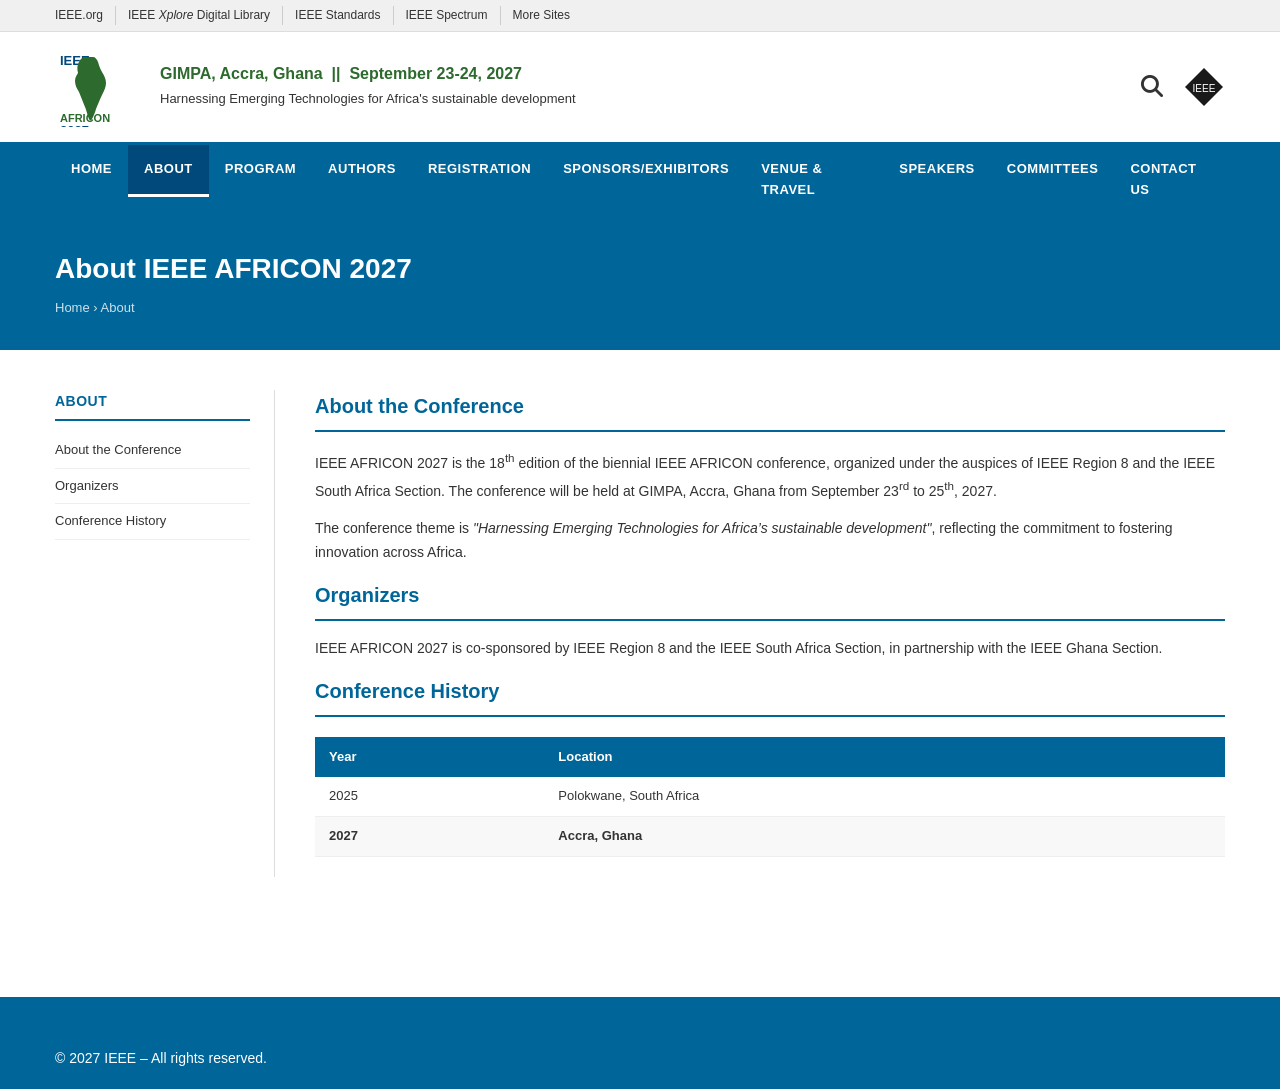
==== about.html @ 4f295c94 "hi" ====
<!DOCTYPE html>
<html lang="en">
<head>
  <meta charset="UTF-8" />
  <meta name="viewport" content="width=device-width, initial-scale=1.0" />
  <title>About – IEEE AFRICON 2027</title>
  <link rel="stylesheet" href="assets/css/style.css" />
  <link rel="stylesheet" href="assets/css/pages.css" />
  <link rel="stylesheet" href="https://cdnjs.cloudflare.com/ajax/libs/font-awesome/6.5.0/css/all.min.css" crossorigin="anonymous" />
</head>
<body>

<div class="top-bar"><div class="container">
  <a href="https://www.ieee.org" target="_blank">IEEE.org</a>
  <a href="https://ieeexplore.ieee.org" target="_blank">IEEE <em>Xplore</em> Digital Library</a>
  <a href="https://standards.ieee.org" target="_blank">IEEE Standards</a>
  <a href="https://spectrum.ieee.org" target="_blank">IEEE Spectrum</a>
  <a href="https://www.ieee.org/sitemap.html" target="_blank">More Sites</a>
</div></div>

<header class="site-header" id="top">
  <div class="header-inner">
    <div class="header-logo">
      <svg width="90" height="80" viewBox="0 0 90 80" xmlns="http://www.w3.org/2000/svg">
        <text x="5" y="18" font-family="Arial" font-size="13" font-weight="bold" fill="#00497a">IEEE</text>
        <path d="M30,10 C28,10 25,12 24,15 C22,18 22,22 23,26 C22,28 20,30 20,34 C20,38 22,42 24,45 C26,50 28,55 30,60 C32,65 33,70 34,72 C35,74 36,74 37,72 C38,70 40,66 41,62 C43,57 45,52 47,48 C49,44 51,40 51,36 C51,32 49,28 47,25 C45,22 44,18 43,15 C42,12 40,10 38,10 Z" fill="#2d6a2d"/>
        <text x="5" y="75" font-family="Arial" font-size="11" font-weight="bold" fill="#2d6a2d">AFRICON</text>
        <text x="5" y="88" font-family="Arial" font-size="13" font-weight="bold" fill="#00497a">2027</text>
      </svg>
      <div class="header-tagline">
        <span class="venue">GIMPA, Accra, Ghana &nbsp;||&nbsp; September 23-24, 2027</span>
        <span class="theme">Harnessing Emerging Technologies for Africa's sustainable development</span>
      </div>
    </div>

    <div class="header-right">
      <button class="search-icon"><i class="fa fa-search"></i></button>
      <svg width="42" height="42" viewBox="0 0 42 42">
        <polygon points="21,2 40,21 21,40 2,21" fill="#1a1a1a"/>
        <text x="21" y="26" font-size="10" fill="white" text-anchor="middle">IEEE</text>
      </svg>
    </div>
  </div>

  <div class="search-box">
    <div class="container">
      <input type="text" placeholder="Search IEEE AFRICON 2027..." />
    </div>
  </div>
</header>

<nav class="main-nav">
  <div class="container">
    <ul class="nav-list">
      <li><a href="index.html">Home</a></li>
      <li><a href="about.html" class="active">About</a></li>
      <li><a href="program.html">Program</a></li>
      <li><a href="authors.html">Authors</a></li>
      <li><a href="registration.html">Registration</a></li>
      <li><a href="sponsors.html">Sponsors/Exhibitors</a></li>
      <li><a href="venue.html">Venue & Travel</a></li>
      <li><a href="speakers.html">Speakers</a></li>
      <li><a href="committees.html">Committees</a></li>
      <li><a href="contact.html">Contact Us</a></li>
    </ul>
  </div>
</nav>

<div class="page-hero">
  <div class="container">
    <h1>About IEEE AFRICON 2027</h1>
    <div class="breadcrumb"><a href="index.html">Home</a> &rsaquo; About</div>
  </div>
</div>

<div class="page-layout">
  <aside class="sidebar">
    <h3>About</h3>
    <ul>
      <li><a href="#conference">About the Conference</a></li>
      <li><a href="#organizers">Organizers</a></li>
      <li><a href="#history">Conference History</a></li>
    </ul>
  </aside>

  <div class="page-content">
    <h2 id="conference">About the Conference</h2>
    <p>
      IEEE AFRICON 2027 is the 18<sup>th</sup> edition of the biennial IEEE AFRICON conference,
      organized under the auspices of IEEE Region 8 and the IEEE South Africa Section.
      The conference will be held at GIMPA, Accra, Ghana from September 23<sup>rd</sup> to 25<sup>th</sup>, 2027.
    </p>

    <p>
      The conference theme is <em>"Harnessing Emerging Technologies for Africa’s sustainable development"</em>,
      reflecting the commitment to fostering innovation across Africa.
    </p>

    <h2 id="organizers">Organizers</h2>
    <p>
      IEEE AFRICON 2027 is co-sponsored by IEEE Region 8 and the IEEE South Africa Section,
      in partnership with the IEEE Ghana Section.
    </p>

    <h2 id="history">Conference History</h2>
    <table>
      <thead>
        <tr><th>Year</th><th>Location</th></tr>
      </thead>
      <tbody>
        <tr><td>2025</td><td>Polokwane, South Africa</td></tr>
        <tr><td><strong>2027</strong></td><td><strong>Accra, Ghana</strong></td></tr>
      </tbody>
    </table>
  </div>
</div>

<footer class="site-footer">
  <div class="footer-bottom">
    <p>&copy; 2027 IEEE – All rights reserved.</p>
  </div>
</footer>

</body>
</html>
---- assets/css/style.css ----
/* ===== IEEE AFRICON 2026 - Main Stylesheet ===== */

*, *::before, *::after {
  box-sizing: border-box;
  margin: 0;
  padding: 0;
}

:root {
  --ieee-blue: #006699;
  --ieee-dark-blue: #00497a;
  --ieee-light-blue: #0088cc;
  --ieee-green: #2d6a2d;
  --ieee-dark-green: #1a4d1a;
  --text-dark: #333333;
  --text-gray: #555555;
  --border-gray: #cccccc;
  --bg-light: #f5f5f5;
  --white: #ffffff;
}

body {
  font-family: Arial, Helvetica, sans-serif;
  font-size: 14px;
  color: var(--text-dark);
  line-height: 1.6;
}

a {
  color: var(--ieee-blue);
  text-decoration: none;
}

a:hover {
  text-decoration: underline;
}

/* ===== TOP BAR ===== */
.top-bar {
  background: #f0f0f0;
  border-bottom: 1px solid #ddd;
  padding: 6px 0;
  font-size: 12px;
}

.top-bar .container {
  max-width: 1200px;
  margin: 0 auto;
  padding: 0 15px;
  display: flex;
  align-items: center;
  gap: 0;
}

.top-bar a {
  color: var(--text-dark);
  padding: 0 12px;
  border-right: 1px solid #ccc;
  font-size: 12px;
}

.top-bar a:first-child {
  padding-left: 0;
}

.top-bar a:last-child {
  border-right: none;
}

.top-bar a:hover {
  color: var(--ieee-blue);
  text-decoration: none;
}

/* ===== HEADER ===== */
.site-header {
  background: var(--white);
  padding: 15px 0;
  border-bottom: 3px solid var(--ieee-blue);
  position: relative;
}

.header-inner {
  max-width: 1200px;
  margin: 0 auto;
  padding: 0 15px;
  display: flex;
  align-items: center;
  justify-content: space-between;
}

.header-logo {
  display: flex;
  align-items: center;
  gap: 15px;
}

.logo-img {
  height: 80px;
  width: auto;
}

.header-tagline {
  display: flex;
  flex-direction: column;
}

.header-tagline .venue {
  font-size: 16px;
  font-weight: bold;
  color: var(--ieee-green);
  line-height: 1.3;
}

.header-tagline .theme {
  font-size: 13px;
  color: var(--text-dark);
  margin-top: 4px;
}

.header-right {
  display: flex;
  align-items: center;
  gap: 20px;
}

.search-icon {
  font-size: 22px;
  color: var(--text-dark);
  cursor: pointer;
  background: none;
  border: none;
}

.search-icon:hover {
  color: var(--ieee-blue);
}

.ieee-logo-img {
  height: 40px;
  width: auto;
}

/* ===== SEARCH BOX ===== */
.search-box {
  display: none;
  background: #fff;
  border-top: 1px solid #ddd;
  padding: 10px 0;
}

.search-box.active {
  display: block;
}

.search-box .container {
  max-width: 1200px;
  margin: 0 auto;
  padding: 0 15px;
}

.search-box input {
  width: 100%;
  padding: 8px 12px;
  border: 1px solid #ccc;
  font-size: 14px;
  border-radius: 3px;
}

/* ===== NAVIGATION ===== */
.main-nav {
  background: var(--ieee-blue);
}

.main-nav .container {
  max-width: 1200px;
  margin: 0 auto;
  padding: 0 15px;
}

.nav-list {
  list-style: none;
  display: flex;
  align-items: stretch;
  margin: 0;
  padding: 0;
}

.nav-list > li {
  position: relative;
}

.nav-list > li > a {
  display: block;
  color: var(--white);
  font-weight: bold;
  font-size: 13px;
  letter-spacing: 0.5px;
  padding: 14px 16px;
  text-transform: uppercase;
  text-decoration: none;
  transition: background 0.2s;
}

.nav-list > li > a:hover,
.nav-list > li > a.active {
  background: var(--ieee-dark-blue);
  text-decoration: none;
}

.nav-list > li > a.active {
  border-bottom: 3px solid var(--white);
}

/* Dropdown */
.nav-list > li:hover .dropdown {
  display: block;
}

.dropdown {
  display: none;
  position: absolute;
  top: 100%;
  left: 0;
  background: var(--white);
  border: 1px solid #ddd;
  border-top: 3px solid var(--ieee-blue);
  min-width: 200px;
  z-index: 1000;
  box-shadow: 0 4px 8px rgba(0,0,0,0.15);
}

.dropdown a {
  display: block;
  padding: 10px 16px;
  color: var(--text-dark);
  font-size: 13px;
  border-bottom: 1px solid #eee;
}

.dropdown a:hover {
  background: var(--bg-light);
  color: var(--ieee-blue);
  text-decoration: none;
}

/* ===== HERO SLIDER ===== */
.hero-slider {
  position: relative;
  width: 100%;
  overflow: hidden;
  background: #000;
}

.slide {
  display: none;
  position: relative;
  width: 100%;
  height: 480px;
  background-size: cover;
  background-position: center;
}

.slide.active {
  display: flex;
  align-items: center;
}

.slide-overlay {
  position: absolute;
  inset: 0;
  background: rgba(0, 60, 100, 0.45);
}

.slide-content {
  position: relative;
  z-index: 2;
  padding: 40px 60px;
  max-width: 540px;
}

.slide-content h1 {
  font-size: 36px;
  font-weight: bold;
  color: var(--white);
  margin-bottom: 12px;
  line-height: 1.2;
  text-shadow: 1px 1px 4px rgba(0,0,0,0.5);
}

.slide-content p {
  font-size: 18px;
  color: var(--white);
  margin-bottom: 24px;
  text-shadow: 1px 1px 3px rgba(0,0,0,0.4);
  font-weight: 500;
}

.btn-submit {
  display: inline-block;
  background: transparent;
  border: 2px solid var(--white);
  color: var(--white);
  padding: 12px 28px;
  font-size: 13px;
  font-weight: bold;
  letter-spacing: 1px;
  text-transform: uppercase;
  cursor: pointer;
  transition: background 0.2s, color 0.2s;
  text-decoration: none;
}

.btn-submit:hover {
  background: var(--white);
  color: var(--ieee-blue);
  text-decoration: none;
}

/* Slider Controls */
.slider-arrow {
  position: absolute;
  top: 50%;
  transform: translateY(-50%);
  background: rgba(255,255,255,0.15);
  border: none;
  color: white;
  font-size: 28px;
  padding: 12px 16px;
  cursor: pointer;
  z-index: 10;
  transition: background 0.2s;
  line-height: 1;
}

.slider-arrow:hover {
  background: rgba(255,255,255,0.35);
}

.slider-arrow.prev { left: 10px; }
.slider-arrow.next { right: 10px; }

.slider-dots {
  position: absolute;
  bottom: 18px;
  left: 60px;
  display: flex;
  align-items: center;
  gap: 8px;
  z-index: 10;
}

.slider-controls-row {
  display: flex;
  align-items: center;
  gap: 10px;
}

.slider-play-pause {
  background: none;
  border: none;
  color: white;
  font-size: 20px;
  cursor: pointer;
  padding: 0 4px;
  line-height: 1;
}

.dot {
  width: 14px;
  height: 14px;
  border-radius: 50%;
  border: 2px solid rgba(255,255,255,0.7);
  background: transparent;
  cursor: pointer;
  transition: background 0.2s;
}

.dot.active {
  background: var(--white);
}

/* ===== MAIN CONTENT ===== */
.main-content {
  max-width: 1200px;
  margin: 0 auto;
  padding: 40px 15px;
}

/* Two-column layout */
.two-col {
  display: grid;
  grid-template-columns: 1fr 1fr;
  gap: 40px;
  margin-bottom: 40px;
}

.col h2 {
  font-size: 16px;
  font-weight: bold;
  color: var(--text-dark);
  margin-bottom: 16px;
  padding-bottom: 8px;
  border-bottom: 2px solid var(--ieee-blue);
}

.col p {
  margin-bottom: 14px;
  font-size: 14px;
  line-height: 1.7;
  color: var(--text-dark);
}

.col .signature {
  margin-top: 20px;
  font-size: 14px;
  line-height: 1.8;
}

/* ===== VENUE SECTION ===== */
.venue-section {
  display: grid;
  grid-template-columns: 1fr 1fr;
  gap: 40px;
  margin-top: 20px;
  padding-top: 30px;
  border-top: 1px solid #ddd;
}

.venue-section h2 {
  font-size: 16px;
  font-weight: bold;
  color: var(--text-dark);
  margin-bottom: 16px;
  padding-bottom: 8px;
  border-bottom: 2px solid var(--ieee-blue);
}

.venue-section p {
  font-size: 14px;
  line-height: 1.7;
}

/* Mini slider for venue */
.mini-slider {
  position: relative;
  overflow: hidden;
  background: #000;
  border-radius: 2px;
}

.mini-slide {
  display: none;
  width: 100%;
  height: 280px;
  background-size: cover;
  background-position: center;
}

.mini-slide.active {
  display: block;
}

.mini-slider-controls {
  position: absolute;
  bottom: 12px;
  left: 14px;
  display: flex;
  align-items: center;
  gap: 8px;
}

.mini-btn {
  background: none;
  border: none;
  color: white;
  font-size: 16px;
  cursor: pointer;
  padding: 0 2px;
  line-height: 1;
}

.mini-dot {
  width: 10px;
  height: 10px;
  border-radius: 50%;
  border: 2px solid rgba(255,255,255,0.8);
  background: var(--white);
  cursor: pointer;
}

/* ===== FOOTER ===== */
.site-footer {
  background: var(--ieee-blue);
  color: var(--white);
  padding: 30px 0 20px;
  margin-top: 60px;
}

.footer-nav {
  max-width: 1200px;
  margin: 0 auto;
  padding: 0 15px 20px;
  border-bottom: 1px solid rgba(255,255,255,0.25);
  display: flex;
  align-items: center;
  flex-wrap: wrap;
  gap: 0;
}

.footer-nav a {
  color: var(--white);
  font-size: 12px;
  text-transform: uppercase;
  letter-spacing: 0.5px;
  padding: 0 18px;
  border-right: 1px solid rgba(255,255,255,0.4);
  font-weight: bold;
}

.footer-nav a:first-child {
  padding-left: 0;
}

.footer-nav a:last-child {
  border-right: none;
}

.footer-nav a:hover {
  text-decoration: underline;
}

.footer-bottom {
  max-width: 1200px;
  margin: 0 auto;
  padding: 20px 15px 0;
  display: flex;
  align-items: center;
  justify-content: space-between;
  flex-wrap: wrap;
  gap: 20px;
}

.footer-copy {
  font-size: 12px;
  color: rgba(255,255,255,0.9);
  line-height: 1.6;
  max-width: 700px;
}

.footer-social {
  display: flex;
  align-items: center;
  gap: 14px;
}

.footer-social a {
  color: var(--white);
  font-size: 18px;
  width: 32px;
  height: 32px;
  display: flex;
  align-items: center;
  justify-content: center;
  border-radius: 50%;
  transition: background 0.2s;
}

.footer-social a:hover {
  background: rgba(255,255,255,0.15);
  text-decoration: none;
}

/* ===== BACK TO TOP ===== */
.back-to-top {
  position: fixed;
  bottom: 20px;
  left: 20px;
  background: rgba(255,255,255,0.9);
  border: 1px solid #ccc;
  border-radius: 50px;
  padding: 8px 14px;
  font-size: 12px;
  color: var(--text-dark);
  cursor: pointer;
  z-index: 999;
  display: flex;
  align-items: center;
  gap: 6px;
  box-shadow: 0 2px 6px rgba(0,0,0,0.15);
  transition: opacity 0.3s;
  text-decoration: none;
}

.back-to-top:hover {
  background: white;
  text-decoration: none;
}

.back-to-top .cookie-icon {
  font-size: 16px;
}

/* ===== RESPONSIVE ===== */
@media (max-width: 768px) {
  .two-col,
  .venue-section {
    grid-template-columns: 1fr;
  }

  .nav-list {
    flex-wrap: wrap;
  }

  .nav-list > li > a {
    padding: 10px 12px;
    font-size: 11px;
  }

  .slide-content {
    padding: 30px 40px;
  }

  .slide-content h1 {
    font-size: 26px;
  }

  .slide {
    height: 350px;
  }

  .header-tagline .venue {
    font-size: 13px;
  }
}

/* ===== SVG / Icon fallbacks ===== */
.ieee-diamond {
  display: inline-block;
  width: 36px;
  height: 36px;
  background: var(--text-dark);
  clip-path: polygon(50% 0%, 100% 50%, 50% 100%, 0% 50%);
}
---- assets/css/pages.css ----
/* ===== Inner page styles ===== */

.page-hero {
  background: var(--ieee-blue);
  color: white;
  padding: 32px 0;
  margin-bottom: 40px;
}

.page-hero .container {
  max-width: 1200px;
  margin: 0 auto;
  padding: 0 15px;
}

.page-hero h1 {
  font-size: 28px;
  font-weight: bold;
  margin-bottom: 6px;
}

.page-hero .breadcrumb {
  font-size: 13px;
  color: rgba(255,255,255,0.8);
}

.page-hero .breadcrumb a {
  color: rgba(255,255,255,0.8);
}

.page-layout {
  max-width: 1200px;
  margin: 0 auto;
  padding: 0 15px 60px;
  display: grid;
  grid-template-columns: 220px 1fr;
  gap: 40px;
}

.sidebar {
  border-right: 1px solid #ddd;
  padding-right: 24px;
}

.sidebar h3 {
  font-size: 14px;
  font-weight: bold;
  color: var(--ieee-blue);
  text-transform: uppercase;
  letter-spacing: 0.5px;
  margin-bottom: 12px;
  padding-bottom: 6px;
  border-bottom: 2px solid var(--ieee-blue);
}

.sidebar ul {
  list-style: none;
}

.sidebar ul li a {
  display: block;
  padding: 7px 0;
  color: var(--text-dark);
  font-size: 13px;
  border-bottom: 1px solid #eee;
}

.sidebar ul li a:hover,
.sidebar ul li a.active {
  color: var(--ieee-blue);
  text-decoration: none;
}

.page-content h2 {
  font-size: 20px;
  font-weight: bold;
  color: var(--ieee-blue);
  margin-bottom: 16px;
  padding-bottom: 8px;
  border-bottom: 2px solid var(--ieee-blue);
}

.page-content h3 {
  font-size: 16px;
  font-weight: bold;
  color: var(--text-dark);
  margin: 24px 0 10px;
}

.page-content p {
  margin-bottom: 14px;
  line-height: 1.7;
  font-size: 14px;
}

.page-content ul {
  margin: 10px 0 14px 20px;
  font-size: 14px;
  line-height: 1.7;
}

.page-content table {
  width: 100%;
  border-collapse: collapse;
  margin: 20px 0;
  font-size: 13px;
}

.page-content table th {
  background: var(--ieee-blue);
  color: white;
  padding: 10px 14px;
  text-align: left;
}

.page-content table td {
  padding: 9px 14px;
  border-bottom: 1px solid #eee;
}

.page-content table tr:nth-child(even) td {
  background: #f8f8f8;
}

@media (max-width: 768px) {
  .page-layout {
    grid-template-columns: 1fr;
  }
  .sidebar {
    border-right: none;
    border-bottom: 1px solid #ddd;
    padding-right: 0;
    padding-bottom: 20px;
  }
}
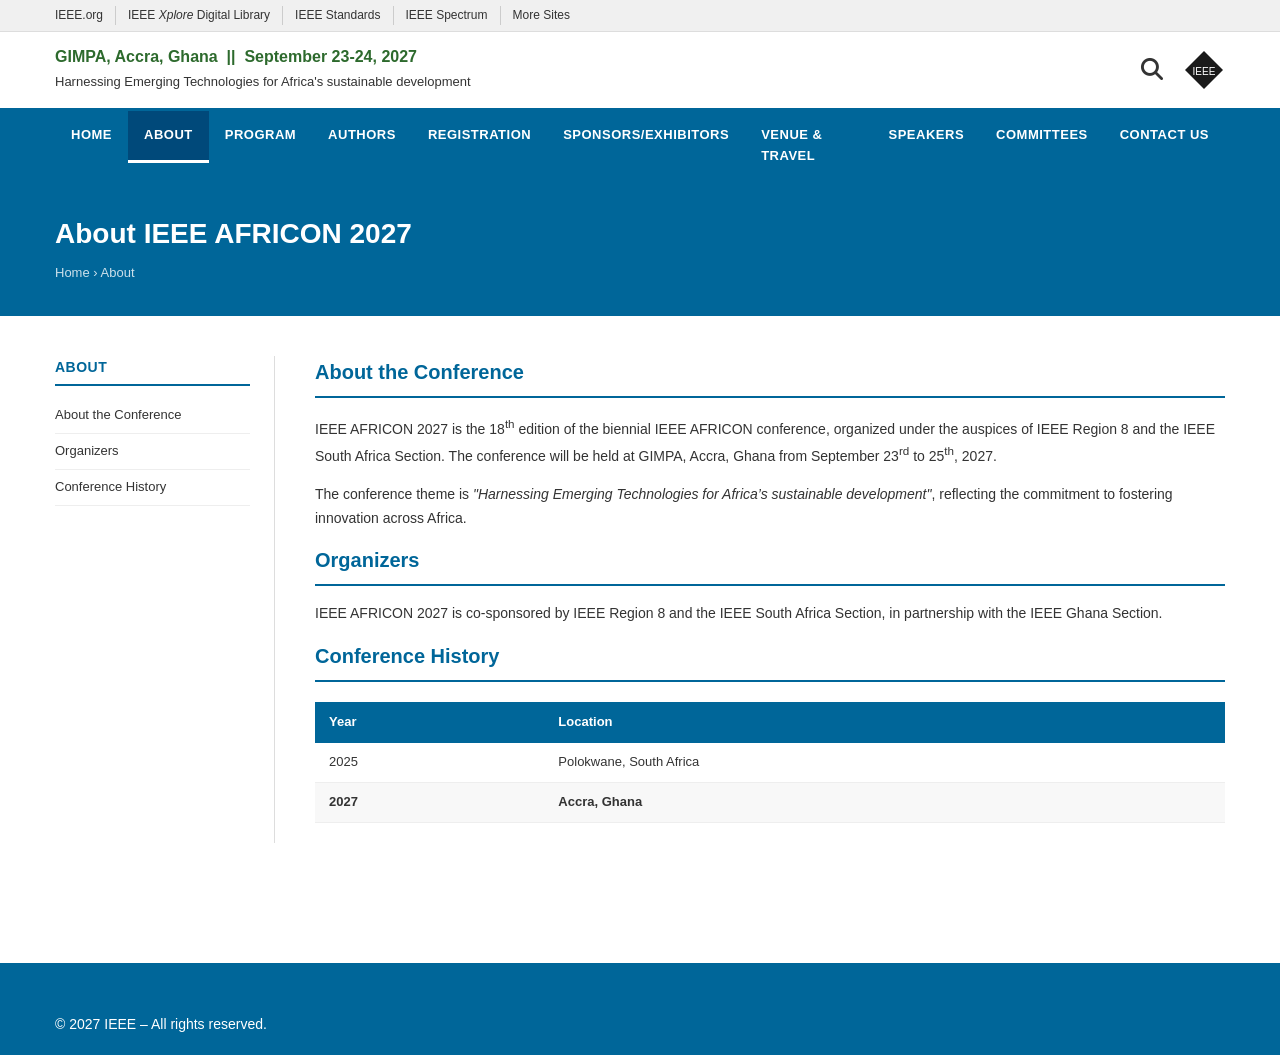
==== commit dce2b3e6: "nbsp" ====
--- a/about.html
+++ b/about.html
@@ -21,12 +21,7 @@
 <header class="site-header" id="top">
   <div class="header-inner">
     <div class="header-logo">
-      <svg width="90" height="80" viewBox="0 0 90 80" xmlns="http://www.w3.org/2000/svg">
-        <text x="5" y="18" font-family="Arial" font-size="13" font-weight="bold" fill="#00497a">IEEE</text>
-        <path d="M30,10 C28,10 25,12 24,15 C22,18 22,22 23,26 C22,28 20,30 20,34 C20,38 22,42 24,45 C26,50 28,55 30,60 C32,65 33,70 34,72 C35,74 36,74 37,72 C38,70 40,66 41,62 C43,57 45,52 47,48 C49,44 51,40 51,36 C51,32 49,28 47,25 C45,22 44,18 43,15 C42,12 40,10 38,10 Z" fill="#2d6a2d"/>
-        <text x="5" y="75" font-family="Arial" font-size="11" font-weight="bold" fill="#2d6a2d">AFRICON</text>
-        <text x="5" y="88" font-family="Arial" font-size="13" font-weight="bold" fill="#00497a">2027</text>
-      </svg>
+      
       <div class="header-tagline">
         <span class="venue">GIMPA, Accra, Ghana &nbsp;||&nbsp; September 23-24, 2027</span>
         <span class="theme">Harnessing Emerging Technologies for Africa's sustainable development</span>
@@ -61,7 +56,7 @@
       <li><a href="venue.html">Venue & Travel</a></li>
       <li><a href="speakers.html">Speakers</a></li>
       <li><a href="committees.html">Committees</a></li>
-      <li><a href="contact.html">Contact Us</a></li>
+      <li><a href="contact.html">Contact&nbsp;Us</a></li>
     </ul>
   </div>
 </nav>
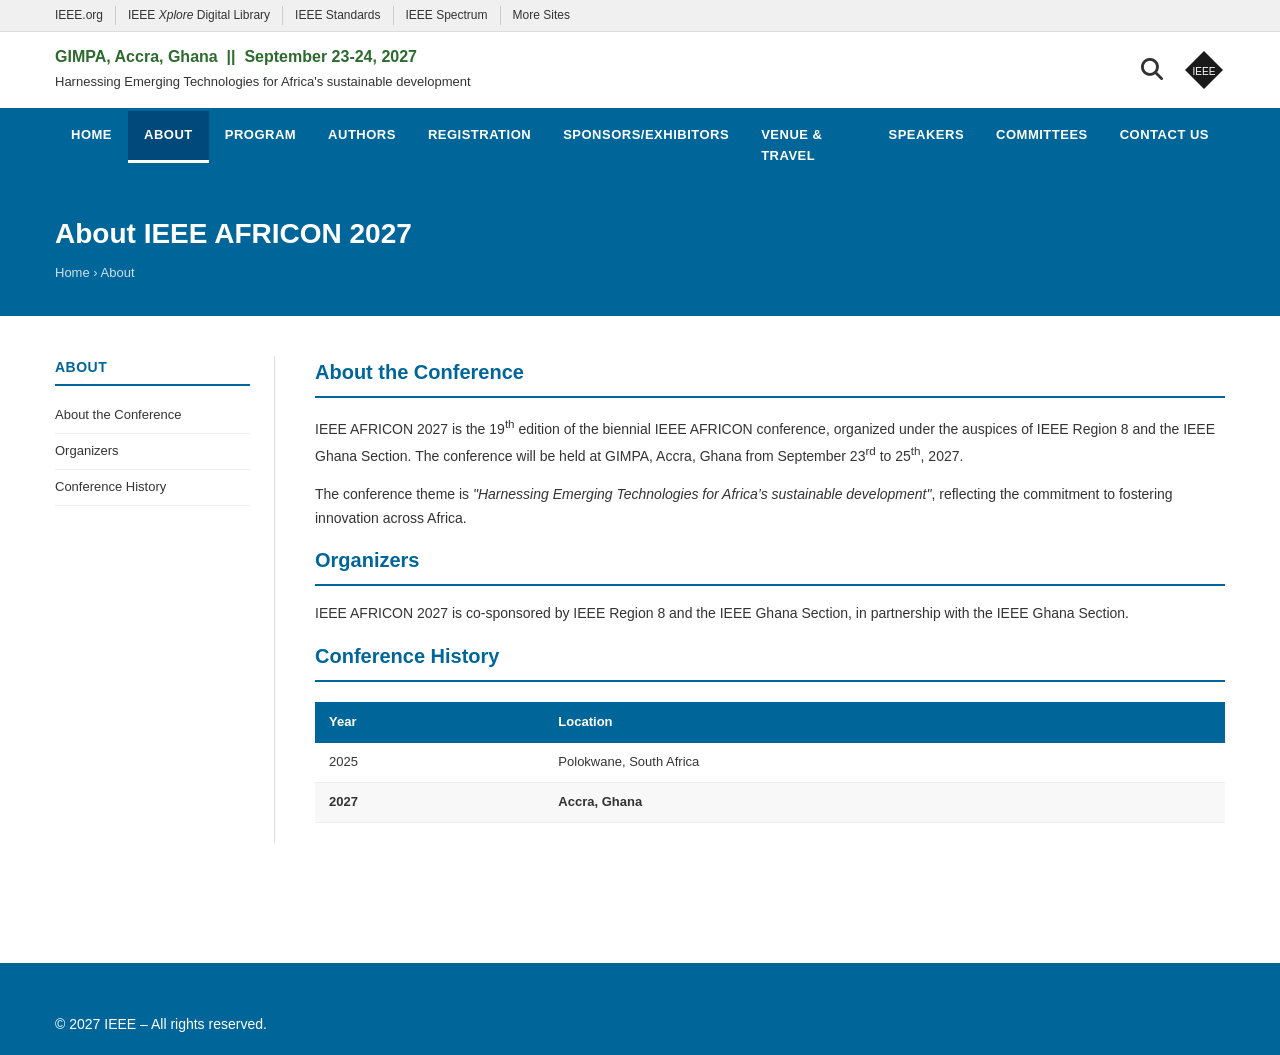
==== commit 57f95c75: "ups" ====
--- a/about.html
+++ b/about.html
@@ -81,8 +81,8 @@
   <div class="page-content">
     <h2 id="conference">About the Conference</h2>
     <p>
-      IEEE AFRICON 2027 is the 18<sup>th</sup> edition of the biennial IEEE AFRICON conference,
-      organized under the auspices of IEEE Region 8 and the IEEE South Africa Section.
+      IEEE AFRICON 2027 is the 19<sup>th</sup> edition of the biennial IEEE AFRICON conference,
+      organized under the auspices of IEEE Region 8 and the IEEE Ghana Section.
       The conference will be held at GIMPA, Accra, Ghana from September 23<sup>rd</sup> to 25<sup>th</sup>, 2027.
     </p>
 
@@ -93,7 +93,7 @@
 
     <h2 id="organizers">Organizers</h2>
     <p>
-      IEEE AFRICON 2027 is co-sponsored by IEEE Region 8 and the IEEE South Africa Section,
+      IEEE AFRICON 2027 is co-sponsored by IEEE Region 8 and the IEEE Ghana Section,
       in partnership with the IEEE Ghana Section.
     </p>
 
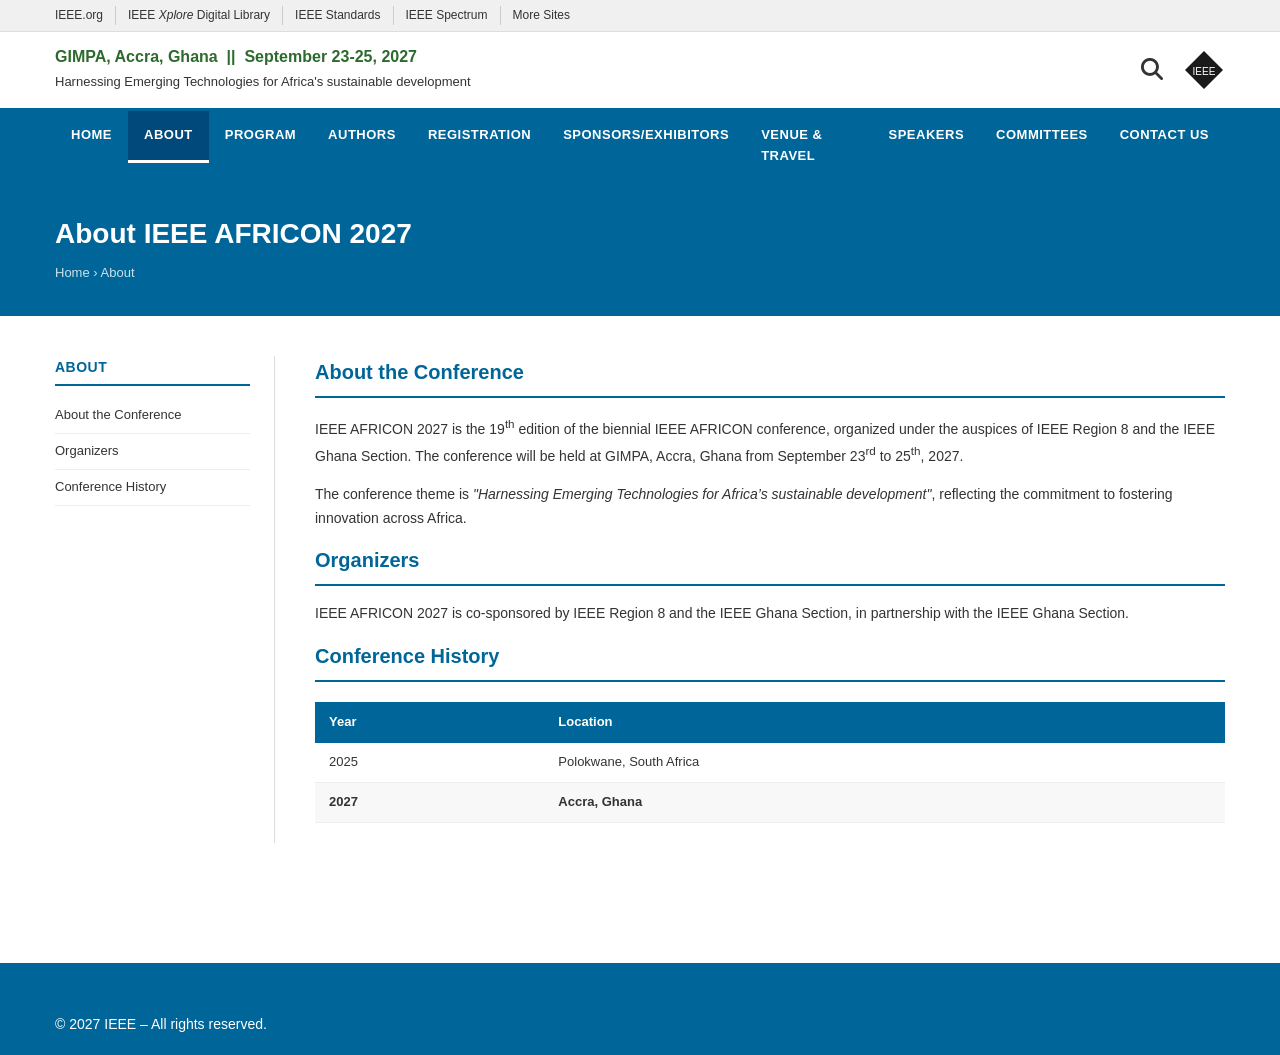
==== commit 04f92838: "hi" ====
--- a/about.html
+++ b/about.html
@@ -23,7 +23,7 @@
     <div class="header-logo">
       
       <div class="header-tagline">
-        <span class="venue">GIMPA, Accra, Ghana &nbsp;||&nbsp; September 23-24, 2027</span>
+        <span class="venue">GIMPA, Accra, Ghana &nbsp;||&nbsp; September 23-25, 2027</span>
         <span class="theme">Harnessing Emerging Technologies for Africa's sustainable development</span>
       </div>
     </div>
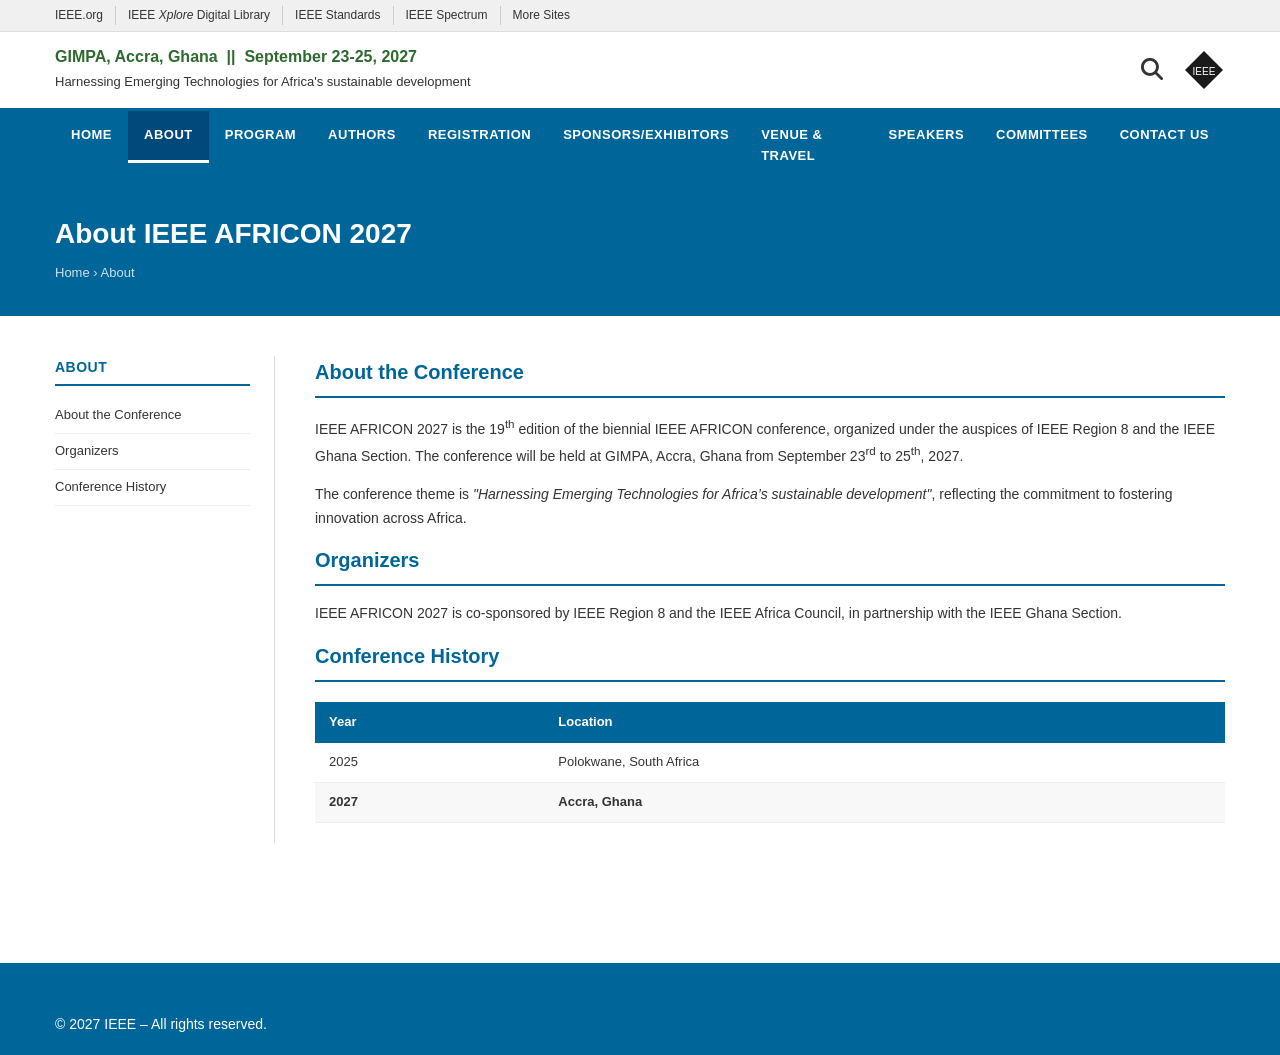
==== commit 9a52b4ee: "welcome message" ====
--- a/about.html
+++ b/about.html
@@ -93,8 +93,7 @@
 
     <h2 id="organizers">Organizers</h2>
     <p>
-      IEEE AFRICON 2027 is co-sponsored by IEEE Region 8 and the IEEE Ghana Section,
-      in partnership with the IEEE Ghana Section.
+      IEEE AFRICON 2027 is co-sponsored by IEEE Region 8 and the IEEE Africa Council, in partnership with the IEEE Ghana Section.
     </p>
 
     <h2 id="history">Conference History</h2>
--- a/assets/css/style.css
+++ b/assets/css/style.css
@@ -1,4 +1,4 @@
-/* ===== IEEE AFRICON 2026 - Main Stylesheet ===== */
+/* ===== IEEE AFRICON 2027 - Main Stylesheet ===== */
 
 *, *::before, *::after {
   box-sizing: border-box;
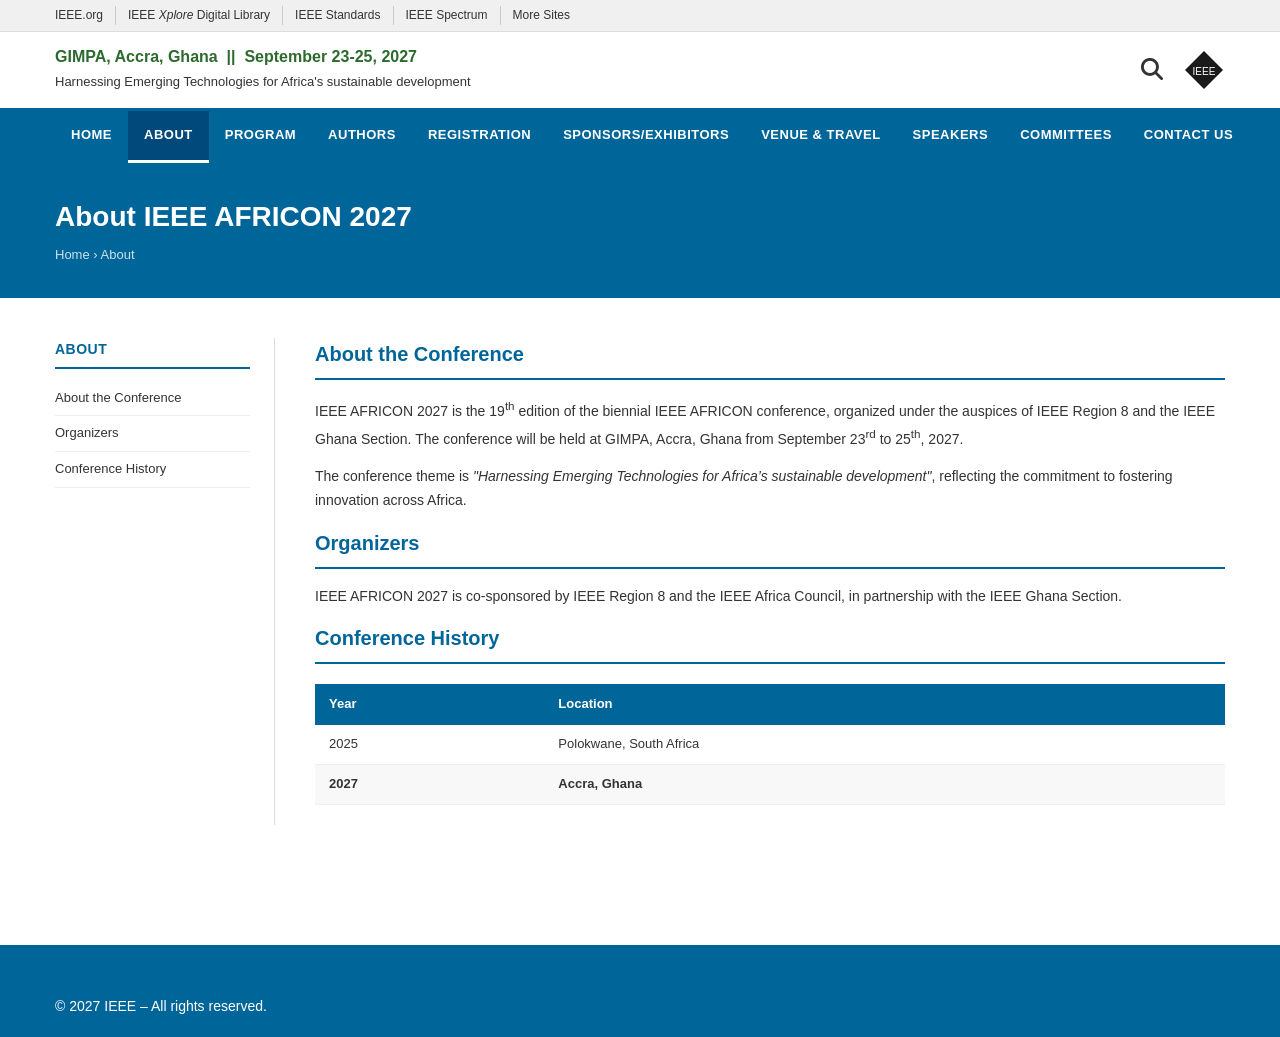
==== commit 1d95ce45: "tracks" ====
--- a/about.html
+++ b/about.html
@@ -53,7 +53,7 @@
       <li><a href="authors.html">Authors</a></li>
       <li><a href="registration.html">Registration</a></li>
       <li><a href="sponsors.html">Sponsors/Exhibitors</a></li>
-      <li><a href="venue.html">Venue & Travel</a></li>
+      <li><a href="venue.html">Venue&nbsp;&amp;&nbsp;Travel</a></li>
       <li><a href="speakers.html">Speakers</a></li>
       <li><a href="committees.html">Committees</a></li>
       <li><a href="contact.html">Contact&nbsp;Us</a></li>
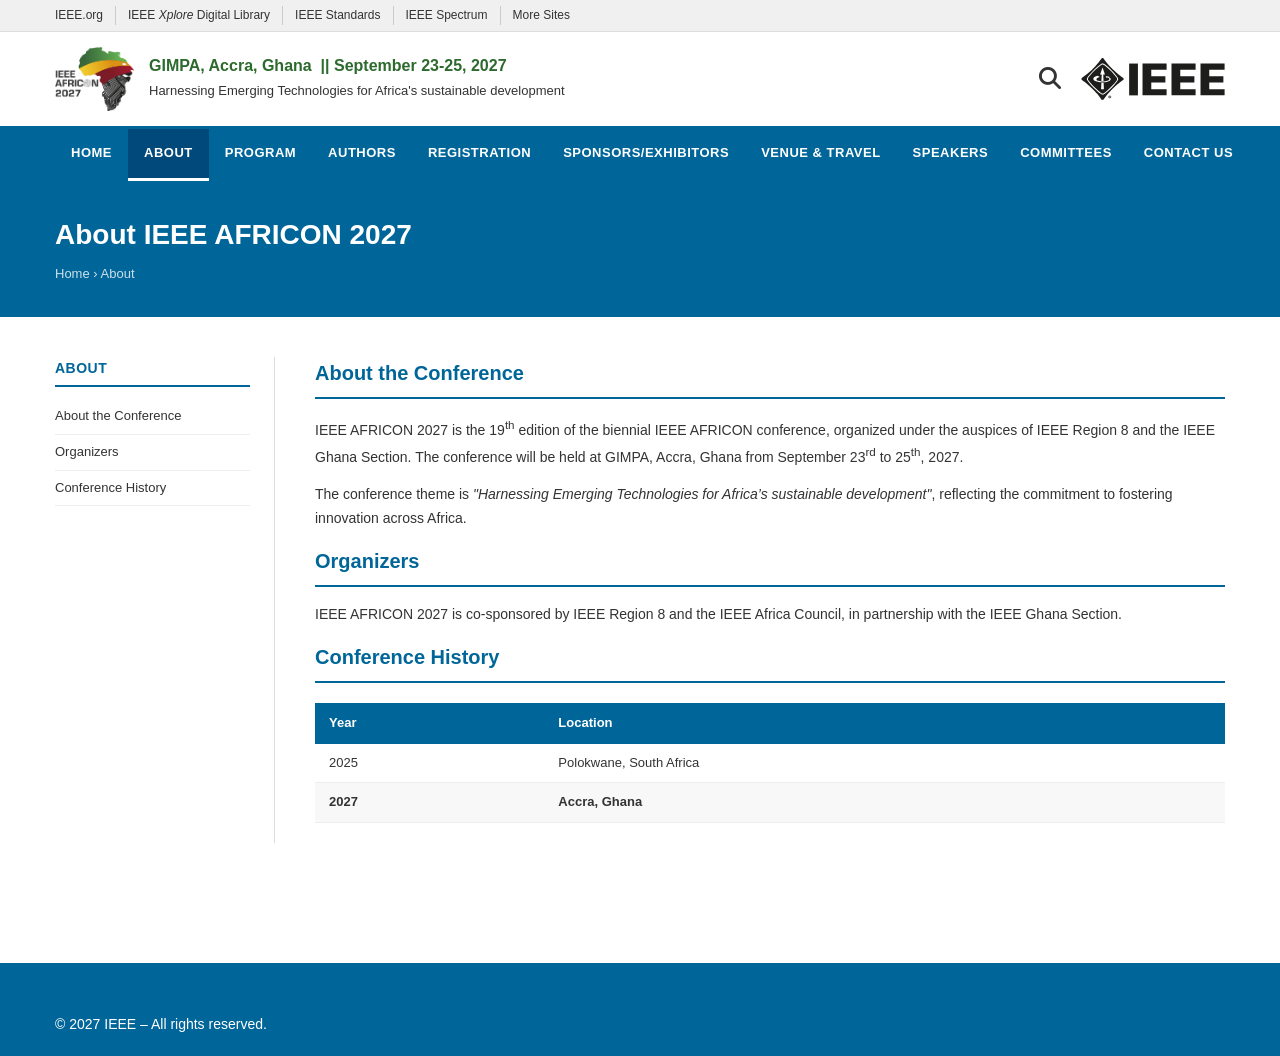
==== commit 21659880: "header updated" ====
--- a/about.html
+++ b/about.html
@@ -1,119 +1,146 @@
-<!DOCTYPE html>
+<!doctype html>
 <html lang="en">
-<head>
-  <meta charset="UTF-8" />
-  <meta name="viewport" content="width=device-width, initial-scale=1.0" />
-  <title>About – IEEE AFRICON 2027</title>
-  <link rel="stylesheet" href="assets/css/style.css" />
-  <link rel="stylesheet" href="assets/css/pages.css" />
-  <link rel="stylesheet" href="https://cdnjs.cloudflare.com/ajax/libs/font-awesome/6.5.0/css/all.min.css" crossorigin="anonymous" />
-</head>
-<body>
-
-<div class="top-bar"><div class="container">
-  <a href="https://www.ieee.org" target="_blank">IEEE.org</a>
-  <a href="https://ieeexplore.ieee.org" target="_blank">IEEE <em>Xplore</em> Digital Library</a>
-  <a href="https://standards.ieee.org" target="_blank">IEEE Standards</a>
-  <a href="https://spectrum.ieee.org" target="_blank">IEEE Spectrum</a>
-  <a href="https://www.ieee.org/sitemap.html" target="_blank">More Sites</a>
-</div></div>
-
-<header class="site-header" id="top">
-  <div class="header-inner">
-    <div class="header-logo">
-      
-      <div class="header-tagline">
-        <span class="venue">GIMPA, Accra, Ghana &nbsp;||&nbsp; September 23-25, 2027</span>
-        <span class="theme">Harnessing Emerging Technologies for Africa's sustainable development</span>
+  <head>
+    <meta charset="UTF-8" />
+    <meta name="viewport" content="width=device-width, initial-scale=1.0" />
+    <title>About – IEEE AFRICON 2027</title>
+    <link rel="stylesheet" href="assets/css/style.css" />
+    <link rel="stylesheet" href="assets/css/pages.css" />
+    <link
+      rel="stylesheet"
+      href="https://cdnjs.cloudflare.com/ajax/libs/font-awesome/6.5.0/css/all.min.css"
+      crossorigin="anonymous"
+    />
+  </head>
+  <body>
+    <div class="top-bar">
+      <div class="container">
+        <a href="https://www.ieee.org" target="_blank">IEEE.org</a>
+        <a href="https://ieeexplore.ieee.org" target="_blank"
+          >IEEE <em>Xplore</em> Digital Library</a
+        >
+        <a href="https://standards.ieee.org" target="_blank">IEEE Standards</a>
+        <a href="https://spectrum.ieee.org" target="_blank">IEEE Spectrum</a>
+        <a href="https://www.ieee.org/sitemap.html" target="_blank"
+          >More Sites</a
+        >
       </div>
     </div>
 
-    <div class="header-right">
-      <button class="search-icon"><i class="fa fa-search"></i></button>
-      <svg width="42" height="42" viewBox="0 0 42 42">
-        <polygon points="21,2 40,21 21,40 2,21" fill="#1a1a1a"/>
-        <text x="21" y="26" font-size="10" fill="white" text-anchor="middle">IEEE</text>
-      </svg>
+    <header class="site-header" id="top">
+      <div class="header-inner">
+        <div class="header-logo">
+          <img
+            src="assets/images/logo/logo.png"
+            alt="IEEE AFRICON 2027 Logo"
+            class="africon-logo"
+          />
+          <div class="header-tagline">
+            <span class="venue"
+              >GIMPA, Accra, Ghana &nbsp;||&nbsp;September 23-25, 2027</span
+            >
+            <span class="theme"
+              >Harnessing Emerging Technologies for Africa's sustainable
+              development</span
+            >
+          </div>
+        </div>
+        <div class="header-right">
+          <button class="search-icon"><i class="fa fa-search"></i></button>
+          <img src="assets/images/ieee-logo.svg" alt="IEEE" class="ieee-logo" />
+        </div>
+      </div>
+      <div class="search-box">
+        <div class="container">
+          <input type="text" placeholder="Search IEEE AFRICON 2027..." />
+        </div>
+      </div>
+    </header>
+    <nav class="main-nav">
+      <div class="container">
+        <ul class="nav-list">
+          <li><a href="index.html">Home</a></li>
+          <li><a href="about.html" class="active">About</a></li>
+          <li><a href="program.html">Program</a></li>
+          <li><a href="authors.html">Authors</a></li>
+          <li><a href="registration.html">Registration</a></li>
+          <li><a href="sponsors.html">Sponsors/Exhibitors</a></li>
+          <li><a href="venue.html">Venue&nbsp;&amp;&nbsp;Travel</a></li>
+          <li><a href="speakers.html">Speakers</a></li>
+          <li><a href="committees.html">Committees</a></li>
+          <li><a href="contact.html">Contact&nbsp;Us</a></li>
+        </ul>
+      </div>
+    </nav>
+
+    <div class="page-hero">
+      <div class="container">
+        <h1>About IEEE AFRICON 2027</h1>
+        <div class="breadcrumb">
+          <a href="index.html">Home</a> &rsaquo; About
+        </div>
+      </div>
     </div>
-  </div>
 
-  <div class="search-box">
-    <div class="container">
-      <input type="text" placeholder="Search IEEE AFRICON 2027..." />
+    <div class="page-layout">
+      <aside class="sidebar">
+        <h3>About</h3>
+        <ul>
+          <li><a href="#conference">About the Conference</a></li>
+          <li><a href="#organizers">Organizers</a></li>
+          <li><a href="#history">Conference History</a></li>
+        </ul>
+      </aside>
+
+      <div class="page-content">
+        <h2 id="conference">About the Conference</h2>
+        <p>
+          IEEE AFRICON 2027 is the 19<sup>th</sup> edition of the biennial IEEE
+          AFRICON conference, organized under the auspices of IEEE Region 8 and
+          the IEEE Ghana Section. The conference will be held at GIMPA, Accra,
+          Ghana from September 23<sup>rd</sup> to 25<sup>th</sup>, 2027.
+        </p>
+
+        <p>
+          The conference theme is
+          <em
+            >"Harnessing Emerging Technologies for Africa’s sustainable
+            development"</em
+          >, reflecting the commitment to fostering innovation across Africa.
+        </p>
+
+        <h2 id="organizers">Organizers</h2>
+        <p>
+          IEEE AFRICON 2027 is co-sponsored by IEEE Region 8 and the IEEE Africa
+          Council, in partnership with the IEEE Ghana Section.
+        </p>
+
+        <h2 id="history">Conference History</h2>
+        <table>
+          <thead>
+            <tr>
+              <th>Year</th>
+              <th>Location</th>
+            </tr>
+          </thead>
+          <tbody>
+            <tr>
+              <td>2025</td>
+              <td>Polokwane, South Africa</td>
+            </tr>
+            <tr>
+              <td><strong>2027</strong></td>
+              <td><strong>Accra, Ghana</strong></td>
+            </tr>
+          </tbody>
+        </table>
+      </div>
     </div>
-  </div>
-</header>
 
-<nav class="main-nav">
-  <div class="container">
-    <ul class="nav-list">
-      <li><a href="index.html">Home</a></li>
-      <li><a href="about.html" class="active">About</a></li>
-      <li><a href="program.html">Program</a></li>
-      <li><a href="authors.html">Authors</a></li>
-      <li><a href="registration.html">Registration</a></li>
-      <li><a href="sponsors.html">Sponsors/Exhibitors</a></li>
-      <li><a href="venue.html">Venue&nbsp;&amp;&nbsp;Travel</a></li>
-      <li><a href="speakers.html">Speakers</a></li>
-      <li><a href="committees.html">Committees</a></li>
-      <li><a href="contact.html">Contact&nbsp;Us</a></li>
-    </ul>
-  </div>
-</nav>
-
-<div class="page-hero">
-  <div class="container">
-    <h1>About IEEE AFRICON 2027</h1>
-    <div class="breadcrumb"><a href="index.html">Home</a> &rsaquo; About</div>
-  </div>
-</div>
-
-<div class="page-layout">
-  <aside class="sidebar">
-    <h3>About</h3>
-    <ul>
-      <li><a href="#conference">About the Conference</a></li>
-      <li><a href="#organizers">Organizers</a></li>
-      <li><a href="#history">Conference History</a></li>
-    </ul>
-  </aside>
-
-  <div class="page-content">
-    <h2 id="conference">About the Conference</h2>
-    <p>
-      IEEE AFRICON 2027 is the 19<sup>th</sup> edition of the biennial IEEE AFRICON conference,
-      organized under the auspices of IEEE Region 8 and the IEEE Ghana Section.
-      The conference will be held at GIMPA, Accra, Ghana from September 23<sup>rd</sup> to 25<sup>th</sup>, 2027.
-    </p>
-
-    <p>
-      The conference theme is <em>"Harnessing Emerging Technologies for Africa’s sustainable development"</em>,
-      reflecting the commitment to fostering innovation across Africa.
-    </p>
-
-    <h2 id="organizers">Organizers</h2>
-    <p>
-      IEEE AFRICON 2027 is co-sponsored by IEEE Region 8 and the IEEE Africa Council, in partnership with the IEEE Ghana Section.
-    </p>
-
-    <h2 id="history">Conference History</h2>
-    <table>
-      <thead>
-        <tr><th>Year</th><th>Location</th></tr>
-      </thead>
-      <tbody>
-        <tr><td>2025</td><td>Polokwane, South Africa</td></tr>
-        <tr><td><strong>2027</strong></td><td><strong>Accra, Ghana</strong></td></tr>
-      </tbody>
-    </table>
-  </div>
-</div>
-
-<footer class="site-footer">
-  <div class="footer-bottom">
-    <p>&copy; 2027 IEEE – All rights reserved.</p>
-  </div>
-</footer>
-
-</body>
-</html>+    <footer class="site-footer">
+      <div class="footer-bottom">
+        <p>&copy; 2027 IEEE – All rights reserved.</p>
+      </div>
+    </footer>
+  </body>
+</html>
--- a/assets/css/style.css
+++ b/assets/css/style.css
@@ -19,6 +19,24 @@
   --white: #ffffff;
 }
 
+.header-logo {
+        display: flex;
+        align-items: center;
+        gap: 16px;
+      }
+      .africon-logo {
+        height: 64px;
+        width: auto;
+        object-fit: contain;
+        flex-shrink: 0;
+      }
+      .ieee-logo {
+        height: 42px;
+        width: auto;
+        object-fit: contain;
+      }
+
+
 body {
   font-family: Arial, Helvetica, sans-serif;
   font-size: 14px;
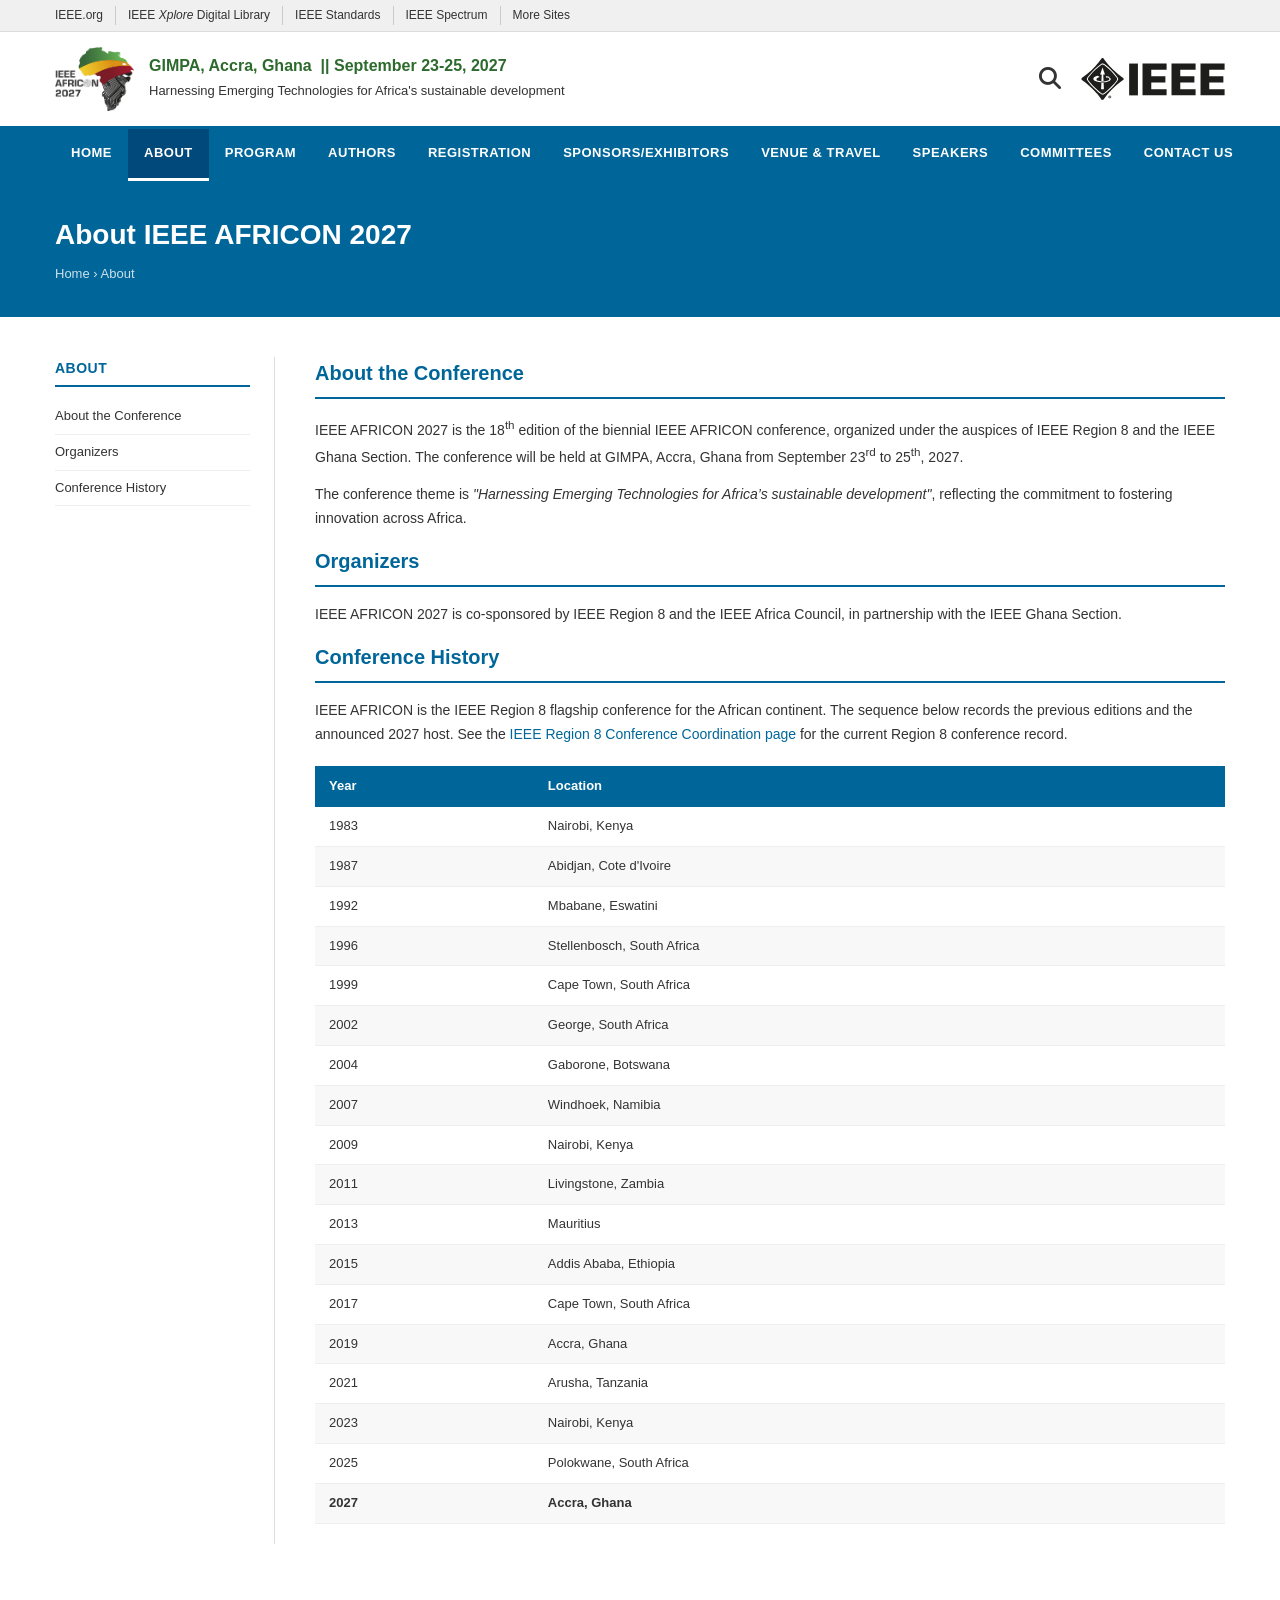
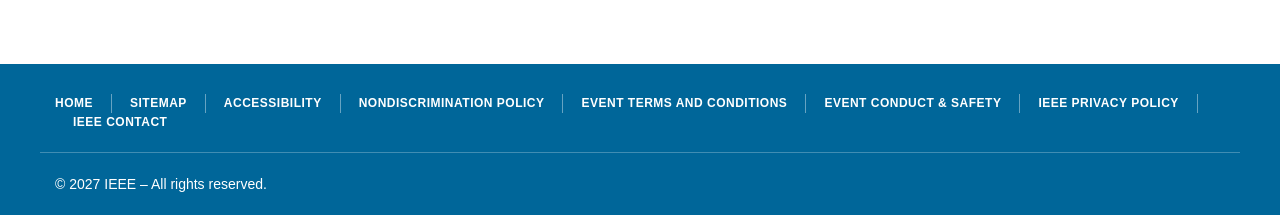
==== commit 559614e0: "Add venue and travel information page for IEEE AFRICON 2027 - Created a new WordPress page template " ====
--- a/about.html
+++ b/about.html
@@ -95,7 +95,7 @@
       <div class="page-content">
         <h2 id="conference">About the Conference</h2>
         <p>
-          IEEE AFRICON 2027 is the 19<sup>th</sup> edition of the biennial IEEE
+          IEEE AFRICON 2027 is the 18<sup>th</sup> edition of the biennial IEEE
           AFRICON conference, organized under the auspices of IEEE Region 8 and
           the IEEE Ghana Section. The conference will be held at GIMPA, Accra,
           Ghana from September 23<sup>rd</sup> to 25<sup>th</sup>, 2027.
@@ -116,6 +116,18 @@
         </p>
 
         <h2 id="history">Conference History</h2>
+        <p>
+          IEEE AFRICON is the IEEE Region 8 flagship conference for the African
+          continent. The sequence below records the previous editions and the
+          announced 2027 host. See the
+          <a
+            href="https://ieeer8.org/conference-coordination/"
+            target="_blank"
+            rel="noopener"
+            >IEEE Region 8 Conference Coordination page</a
+          >
+          for the current Region 8 conference record.
+        </p>
         <table>
           <thead>
             <tr>
@@ -124,6 +136,22 @@
             </tr>
           </thead>
           <tbody>
+            <tr><td>1983</td><td>Nairobi, Kenya</td></tr>
+            <tr><td>1987</td><td>Abidjan, Cote d'Ivoire</td></tr>
+            <tr><td>1992</td><td>Mbabane, Eswatini</td></tr>
+            <tr><td>1996</td><td>Stellenbosch, South Africa</td></tr>
+            <tr><td>1999</td><td>Cape Town, South Africa</td></tr>
+            <tr><td>2002</td><td>George, South Africa</td></tr>
+            <tr><td>2004</td><td>Gaborone, Botswana</td></tr>
+            <tr><td>2007</td><td>Windhoek, Namibia</td></tr>
+            <tr><td>2009</td><td>Nairobi, Kenya</td></tr>
+            <tr><td>2011</td><td>Livingstone, Zambia</td></tr>
+            <tr><td>2013</td><td>Mauritius</td></tr>
+            <tr><td>2015</td><td>Addis Ababa, Ethiopia</td></tr>
+            <tr><td>2017</td><td>Cape Town, South Africa</td></tr>
+            <tr><td>2019</td><td>Accra, Ghana</td></tr>
+            <tr><td>2021</td><td>Arusha, Tanzania</td></tr>
+            <tr><td>2023</td><td>Nairobi, Kenya</td></tr>
             <tr>
               <td>2025</td>
               <td>Polokwane, South Africa</td>
@@ -138,6 +166,16 @@
     </div>
 
     <footer class="site-footer">
+      <nav class="footer-nav">
+        <a href="index.html">Home</a>
+        <a href="https://www.ieee.org/sitemap.html" target="_blank" rel="noopener">Sitemap</a>
+        <a href="https://www.ieee.org/accessibility-statement.html" target="_blank" rel="noopener">Accessibility</a>
+        <a href="https://www.ieee.org/about/corporate/governance/p9-26.html" target="_blank" rel="noopener">Nondiscrimination Policy</a>
+        <a href="https://events.ieee.org/planning-basics/event-registration/policies-terms-conditions/" target="_blank" rel="noopener">Event Terms and Conditions</a>
+        <a href="https://events.ieee.org/planning-basics/general-guidelines/ieee-event-conduct-and-safety-statement-for-conferences/" target="_blank" rel="noopener">Event Conduct &amp; Safety</a>
+        <a href="https://www.ieee.org/security/privacy-policy.html" target="_blank" rel="noopener">IEEE Privacy Policy</a>
+        <a href="https://www.ieee.org/about/contact.html" target="_blank" rel="noopener">IEEE Contact</a>
+      </nav>
       <div class="footer-bottom">
         <p>&copy; 2027 IEEE – All rights reserved.</p>
       </div>
